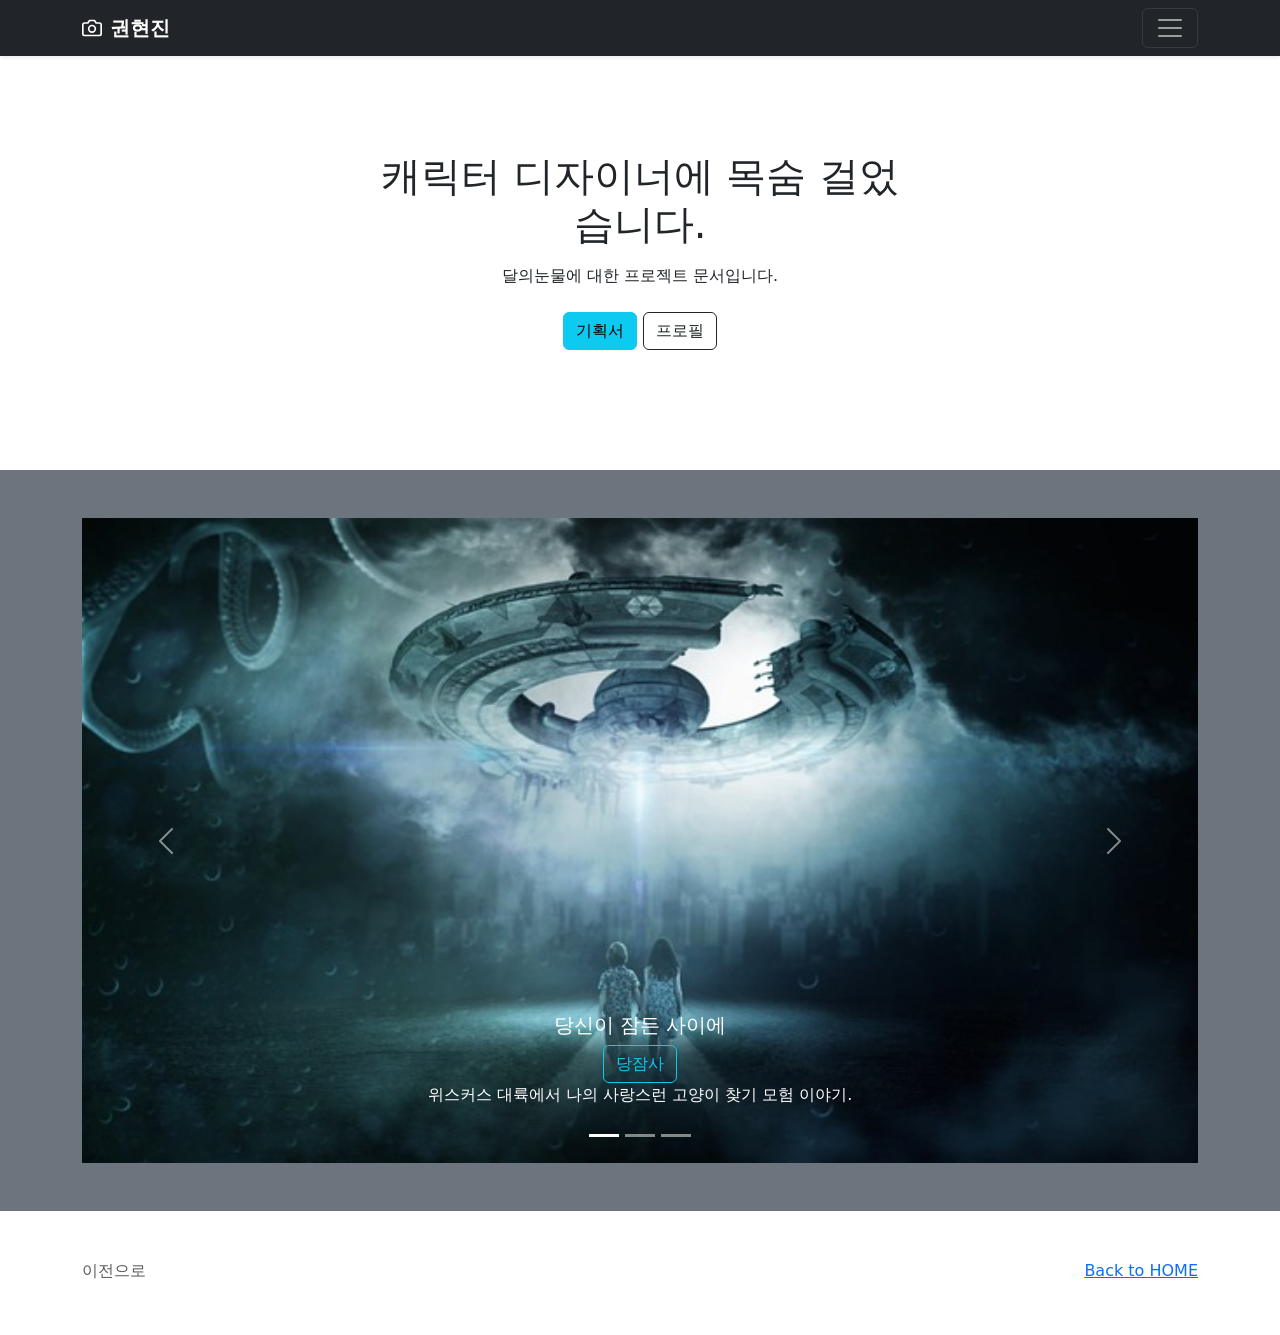
==== pages/mainpage.html @ 022923b6 "132 123" ====
<!DOCTYPE html>
<html lang="ko">

<head>
  <meta charset="utf-8">
  <meta name="viewport" content="width=device-width, initial-scale=1">
  <meta name="description" content="아나킨의 프로젝트">
  <meta name="author" content="YHS">
  <meta name="generator" content="HTML5">
  <title>HOME</title>
  <meta property="og:type" content="website" />
  <meta property="og:site_name" content="아나킨의 프로젝트" />
  <meta property="og:title" content="HOME" />
  <meta property="og:description" content="프로젝트별 게임기획서 모음." />
  <meta property="og:image" content="./images/name_seo.png" />
  <!-- 아텐츠주소 대신 자신의 웹페이지 주소로 바꾸세요 -->
  <meta property="og:url" content="https://atentsgamedesignsite25.netlify.app" />
  <meta property="twitter:card" content="summary" />
  <meta property="twitter:site" content="아나킨의 프로젝트" />
  <meta property="twitter:title" content="HOME" />
  <meta property="twitter:description" content="프로젝트별 게임기획서 모음." />
  <meta property="twitter:image" content="./images/name_seo.png" />
  <!-- 아텐츠주소 대신 자신의 웹페이지 주소로 바꾸세요 -->
  <meta property="twitter:url" content="https://atentsgamedesignsite25.netlify.app" />
  <link rel="icon" href="/favicon.ico" />
  <link rel="canonical" href="https://getbootstrap.com/docs/5.2/examples/album/">

  <!-- CSS only -->
  <link href="https://cdn.jsdelivr.net/npm/bootstrap@5.2.3/dist/css/bootstrap.min.css" rel="stylesheet"
    integrity="sha384-rbsA2VBKQhggwzxH7pPCaAqO46MgnOM80zW1RWuH61DGLwZJEdK2Kadq2F9CUG65" crossorigin="anonymous">
  <!-- JavaScript Bundle with Popper -->
  <script defer src="https://cdn.jsdelivr.net/npm/bootstrap@5.2.3/dist/js/bootstrap.bundle.min.js"
    integrity="sha384-kenU1KFdBIe4zVF0s0G1M5b4hcpxyD9F7jL+jjXkk+Q2h455rYXK/7HAuoJl+0I4" crossorigin="anonymous">
  </script>


  <style>
    .bd-placeholder-img {
      font-size: 1.125rem;
      text-anchor: middle;
      -webkit-user-select: none;
      -moz-user-select: none;
      user-select: none;
    }

    @media (min-width: 768px) {
      .bd-placeholder-img-lg {
        font-size: 3.5rem;
      }
    }

    .b-example-divider {
      height: 3rem;
      background-color: rgba(0, 0, 0, .1);
      border: solid rgba(0, 0, 0, .15);
      border-width: 1px 0;
      box-shadow: inset 0 .5em 1.5em rgba(0, 0, 0, .1), inset 0 .125em .5em rgba(0, 0, 0, .15);
    }

    .b-example-vr {
      flex-shrink: 0;
      width: 1.5rem;
      height: 100vh;
    }

    .bi {
      vertical-align: -.125em;
      fill: currentColor;
    }

    .nav-scroller {
      position: relative;
      z-index: 2;
      height: 2.75rem;
      overflow-y: hidden;
    }

    .nav-scroller .nav {
      display: flex;
      flex-wrap: nowrap;
      padding-bottom: 1rem;
      margin-top: -1px;
      overflow-x: auto;
      text-align: center;
      white-space: nowrap;
      -webkit-overflow-scrolling: touch;
    }
  </style>
</head>

<body>

  <header>
    <div class="collapse bg-dark" id="navbarHeader">
      <div class="container">
        <div class="row">
          <div class="col-sm-8 col-md-7 py-4">
            <h4 class="text-white">저는 게임디자이너 주니어 권현진입니다.</h4>
            <p class="text-muted">게임기획자가 되기 위하여 공부하는 기획지망생입니다.</p>
          </div>
          <div class="col-sm-4 offset-md-1 py-4">
            <h4 class="text-white">연락처</h4>
            <ul class="list-unstyled">
              <li><a href="#" class="text-white">010-7777-0000</a></li>
              <li><a href="#" class="text-white">경기도 광주시 양벌동</a></li>
              <li><a href="#" class="text-white">paranaidl@naver.com</a></li>
            </ul>
          </div>
        </div>
      </div>
    </div>
    <div class="navbar navbar-dark bg-dark shadow-sm">
      <div class="container">
        <a href="#" class="navbar-brand d-flex align-items-center">
          <svg xmlns="http://www.w3.org/2000/svg" width="20" height="20" fill="none" stroke="currentColor"
            stroke-linecap="round" stroke-linejoin="round" stroke-width="2" aria-hidden="true" class="me-2"
            viewBox="0 0 24 24">
            <path d="M23 19a2 2 0 0 1-2 2H3a2 2 0 0 1-2-2V8a2 2 0 0 1 2-2h4l2-3h6l2 3h4a2 2 0 0 1 2 2z" />
            <circle cx="12" cy="13" r="4" /></svg>
          <strong>권현진</strong>
        </a>
        <button class="navbar-toggler" type="button" data-bs-toggle="collapse" data-bs-target="#navbarHeader"
          aria-controls="navbarHeader" aria-expanded="false" aria-label="Toggle navigation">
          <span class="navbar-toggler-icon"></span>
        </button>
      </div>
    </div>
  </header>

  <main>
    <section class="py-5 text-center container">
      <div class="row py-lg-5">
        <div class="col-lg-6 col-md-8 mx-auto">
          <h1 class="fw-light">캐릭터 디자이너에 목숨 걸었습니다.</h1>
          <p class="lead text-muted"></p>달의눈물에 대한 프로젝트 문서입니다.</p>
          <p>
            <a href="https://www.notion.so/32e6c240ed8c80fd866af94b3d0927fc" class="btn btn-info my-2">기획서</a>
            <a href="/pages/new.html" class="btn btn-outline-dark my-2">프로필</a>
            <!-- <a href="/pages/sub03.html" class="btn btn-outline-danger my-2">맨앤캐논</a>
            <a href="/pages/sub04.html" class="btn btn-outline-primary my-2">모코코푸른별</a>
            <a href="https://atentsgame.com/" class="btn btn-outline-success my-2">나의 시작</a> -->
          </p>
        </div>
      </div>
    </section>

    <div class="album py-5 bg-secondary">
      <div class="container">

          <!-- 캐로셀 테스트 -->
          <div id="carouselExampleCaptions" class="carousel slide">
            <div class="carousel-indicators">
              <button type="button" data-bs-target="#carouselExampleCaptions" data-bs-slide-to="0" class="active" aria-current="true" aria-label="Slide 1"></button>
              <button type="button" data-bs-target="#carouselExampleCaptions" data-bs-slide-to="1" aria-label="Slide 2"></button>
              <button type="button" data-bs-target="#carouselExampleCaptions" data-bs-slide-to="2" aria-label="Slide 3"></button>
              <!-- <button type="button" data-bs-target="#carouselExampleCaptions" data-bs-slide-to="3" aria-label="Slide 4"></button>
              <button type="button" data-bs-target="#carouselExampleCaptions" data-bs-slide-to="4" aria-label="Slide 5"></button> -->
            </div>
            <div class="carousel-inner">
              <div class="carousel-item active">
                <img src="/images/spaceship01.jpg" class="d-block w-100" alt="우주선1">
                <div class="carousel-caption d-none d-md-block">
                  <h5>당신이 잠든 사이에</h5>
                  <a href="/pages/sub01.html" class="btn btn-outline-info">당잠사</a>
                  <p>위스커스 대륙에서 나의 사랑스런 고양이 찾기 모험 이야기.</p>
                </div>
              </div>
              <div class="carousel-item">
                <img src="/images/spaceship02.jpg" class="d-block w-100" alt="우주선2">
                <div class="carousel-caption d-none d-md-block">
                  <a href="/pages/sub02.html" class="btn btn-outline-danger">라스트오더</a>
                  <h5>Ultra JRPG</h5>
                  <p>귀엽고 깜찍한 우리 어린 아이들의 이야기.</p>
                </div>
              </div>
              <div class="carousel-item">
                <img src="/images/spaceship03.jpg" class="d-block w-100" alt="우주선3">
                <div class="carousel-caption d-none d-md-block">
                  <a href="/pages/sub03.html" class="btn btn-outline-danger">맨앤캐논</a>
                  <h5>First MMORPG</h5>
                  <p>나의 첫 MMORPG 기획서.</p>
                </div>
              </div>
              <!-- <div class="carousel-item">
                <img src="/images/spaceship04.jpg" class="d-block w-100" alt="우주선4">
                <div class="carousel-caption d-none d-md-block">
                  <a href="/pages/sub04.html" class="btn btn-outline-primary">모코코푸른별</a>
                  <h5>Second MMORPG</h5>
                  <p>나의 두번째 MMORPG 기획서.</p>
                </div>
              </div>
              <div class="carousel-item">
                <img src="/images/spaceship05.jpg" class="d-block w-100" alt="우주선4">
                <div class="carousel-caption d-none d-md-block">
                  <a href="/pages/sub05.html" class="btn btn-outline-primary">모코코붉은별</a>
                  <h5>써드 엠엠오알피지</h5>
                  <p>나의 세번째 엠엠오알피지 기획서.</p>
                </div>
              </div> -->
            </div>
            <button class="carousel-control-prev" type="button" data-bs-target="#carouselExampleCaptions" data-bs-slide="prev">
              <span class="carousel-control-prev-icon" aria-hidden="true"></span>
              <span class="visually-hidden">Previous</span>
            </button>
            <button class="carousel-control-next" type="button" data-bs-target="#carouselExampleCaptions" data-bs-slide="next">
              <span class="carousel-control-next-icon" aria-hidden="true"></span>
              <span class="visually-hidden">Next</span>
            </button>
          </div>
          <!-- 캐로셀 테스트 끝 -->

      </div>
    </div>

  </main>

  <footer class="text-muted py-5">
    <div class="container">
      <p class="float-end mb-1">
        <a href="/index.html">Back to HOME</a>
      </p>
      <p class="mb-1">이전으로</p>
      <!-- <p class="mb-0">자신이 공부한 것을 입증할 수 있는 학교, 학원 등을 링크하세요. <a href="https://atentsgame.com">아텐츠게임아카데미</a> </p> -->
    </div>
  </footer>
</body>

</html>
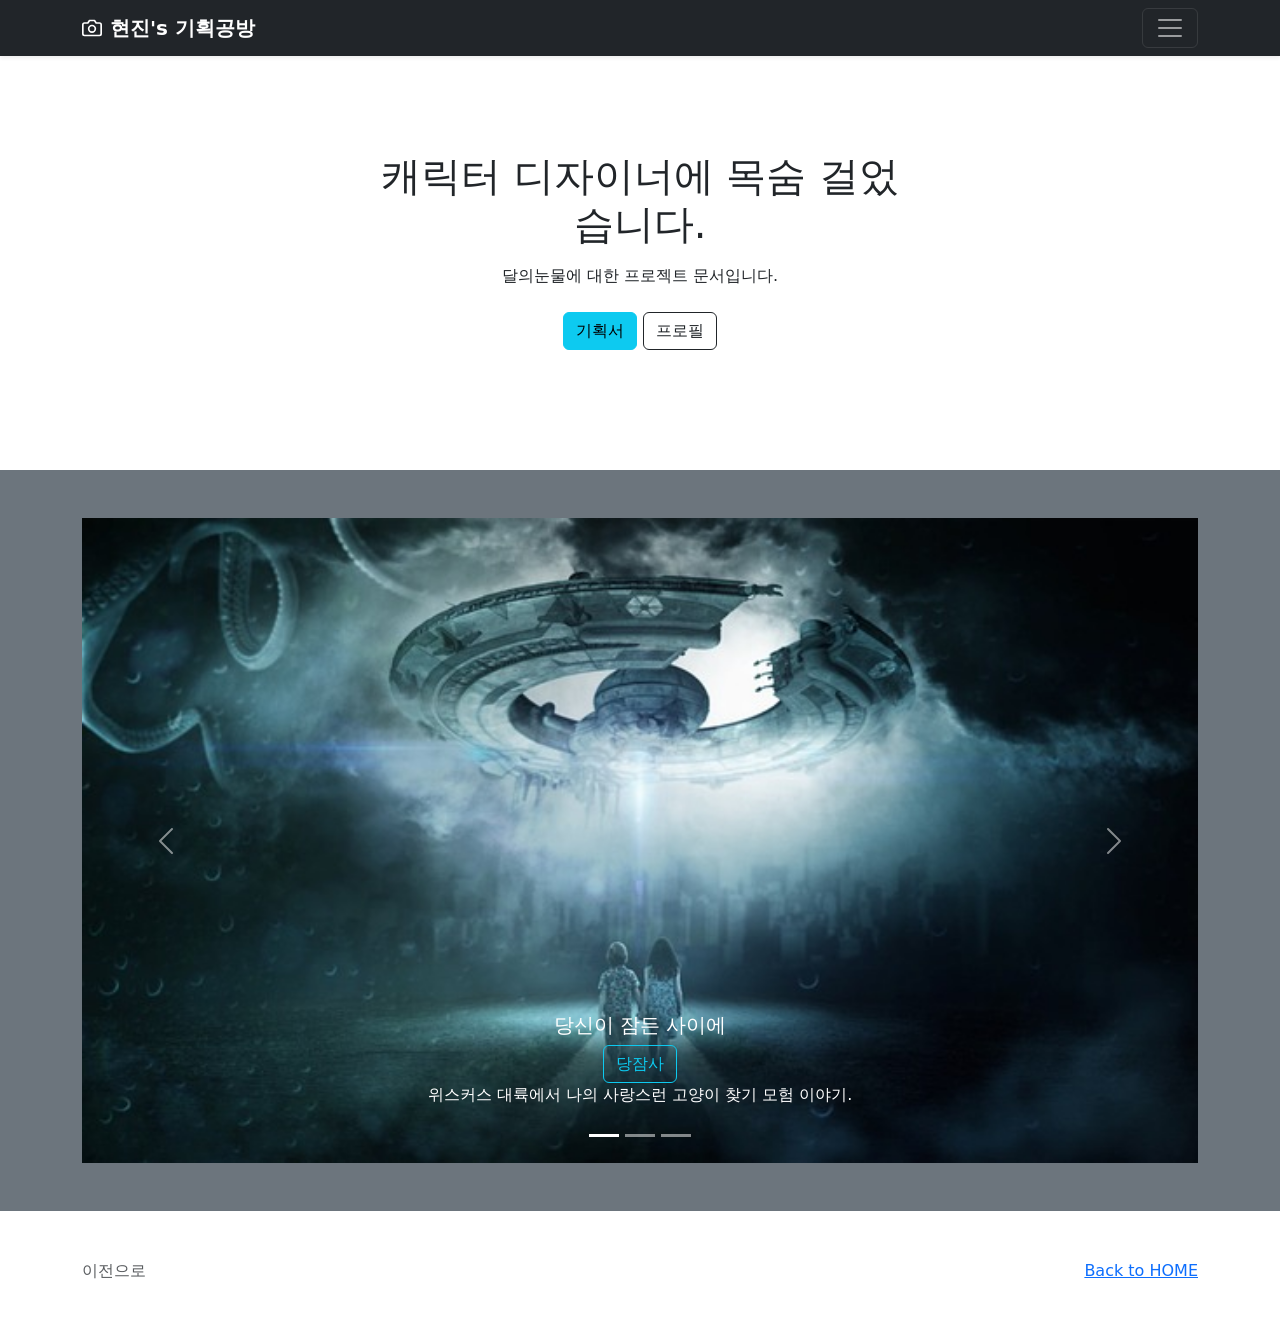
==== commit 3a43bb7c: "네임변경 네임변경" ====
--- a/pages/mainpage.html
+++ b/pages/mainpage.html
@@ -117,7 +117,7 @@
             viewBox="0 0 24 24">
             <path d="M23 19a2 2 0 0 1-2 2H3a2 2 0 0 1-2-2V8a2 2 0 0 1 2-2h4l2-3h6l2 3h4a2 2 0 0 1 2 2z" />
             <circle cx="12" cy="13" r="4" /></svg>
-          <strong>권현진</strong>
+          <strong>현진's 기획공방</strong>
         </a>
         <button class="navbar-toggler" type="button" data-bs-toggle="collapse" data-bs-target="#navbarHeader"
           aria-controls="navbarHeader" aria-expanded="false" aria-label="Toggle navigation">
